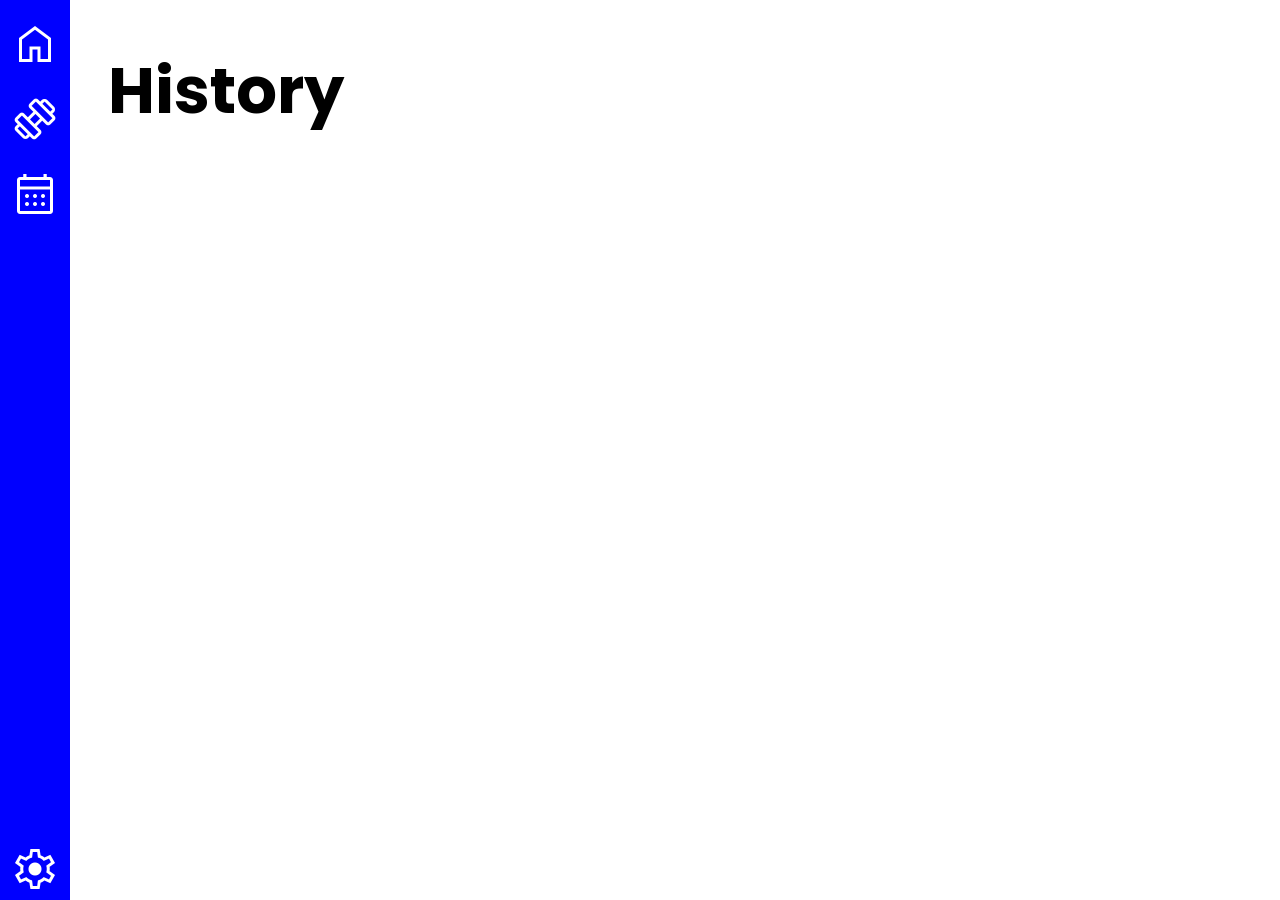
==== history.html @ bc192e4a "added new layout and new plan for app" ====
<!DOCTYPE html>
<html lang="en">
  <head>
    <meta charset="UTF-8" />
    <meta name="viewport" content="width=device-width, initial-scale=1.0" />
    <title>History</title>
    <link
      href="https://fonts.googleapis.com/css2?family=Material+Symbols+Outlined"
      rel="stylesheet"
    />
    <link rel="stylesheet" href="sidebar.css" />
    <link rel="stylesheet" href="history.css" />
  </head>
  <body>
    <div class="sidenav">
      <a href="mainpage.html"
        ><span class="material-symbols-outlined"> home </span></a
      >
      <a href="workouts.html"
        ><span class="material-symbols-outlined"> exercise </span></a
      >
      <a href="history.html"
        ><span class="material-symbols-outlined"> calendar_month </span></a
      >
      <a href="settings.html " id="settings"
        ><span class="material-symbols-outlined"> settings </span></a
      >
    </div>
    <div class="main"><h1>History</h1></div>
  </body>
</html>
---- sidebar.css ----
.sidenav {
  background-color: blue;
  width: 70px;
  display: flex;
  align-items: center;
  flex-direction: column;
  height: 100%;
  position: fixed;
  top: 0px;
  left: 0px;
}
.material-symbols-outlined {
  font-size: 3em;
  color: white;
  margin-top: 20px;
}

#settings {
  position: absolute;
  bottom: 0;
  margin-top: 0px;
}
---- history.css ----
@import url("https://fonts.googleapis.com/css2?family=Poppins&display=swap");

* {
  font-family: "poppins", sans-serif;
}
.main {
  margin-left: 100px;
  font-size: 2em;
}
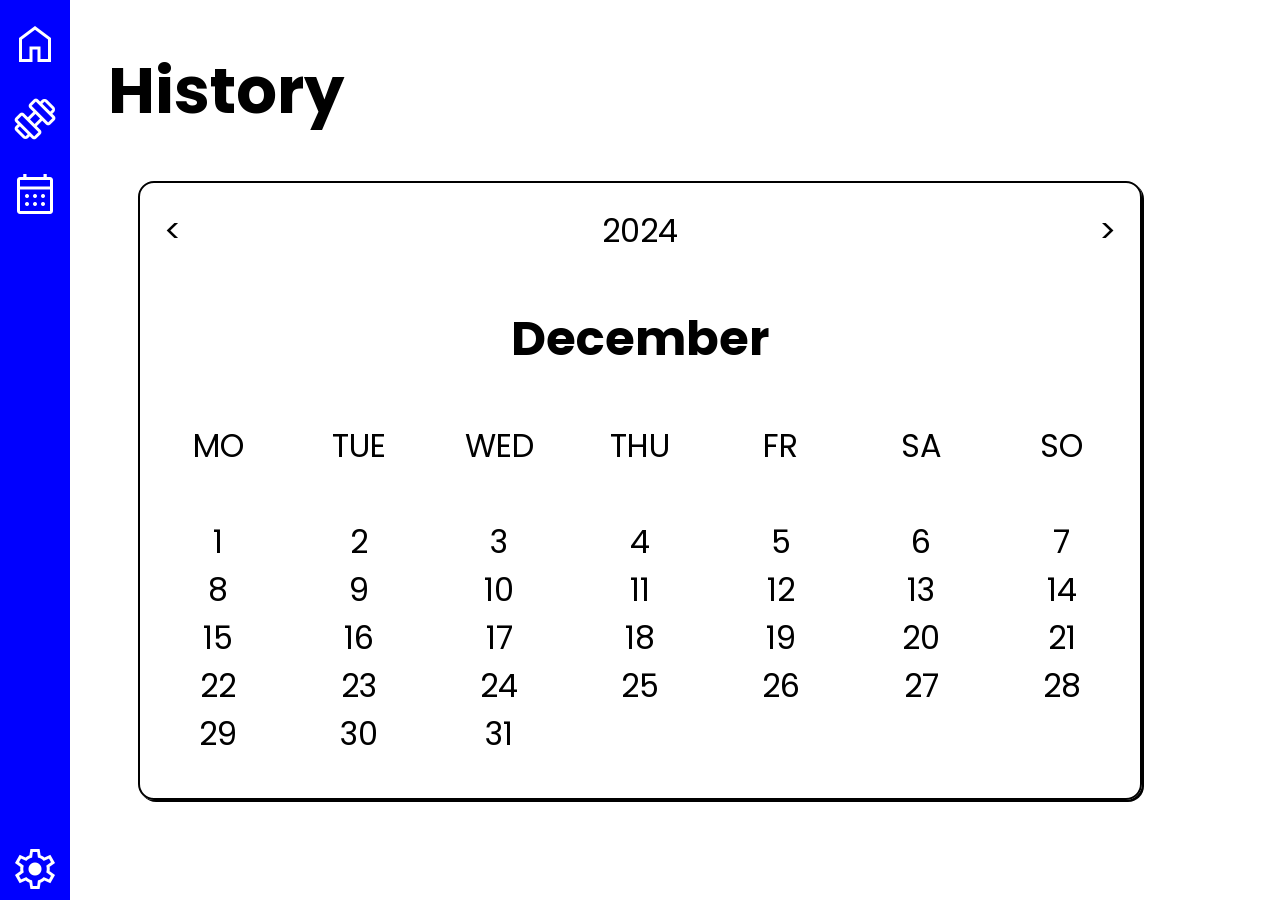
==== commit 71ac38dc: "Calendar fertig gestyled" ====
--- a/history.html
+++ b/history.html
@@ -26,6 +26,62 @@
         ><span class="material-symbols-outlined"> settings </span></a
       >
     </div>
-    <div class="main"><h1>History</h1></div>
+    <div class="main">
+      <h1>History</h1>
+    </div>
+    <div class="calendar">
+      <div class="month-year">
+        <div class="year">
+          <span class="ltgt"> &lt; </span>
+          <span> 2024 </span>
+          <span class="ltgt"> &gt; </span>
+        </div>
+
+        <h2>December</h2>
+
+        <ul class="grid">
+          <li>MO</li>
+          <li>TUE</li>
+          <li>WED</li>
+          <li>THU</li>
+          <li>FR</li>
+          <li>SA</li>
+          <li>SO</li>
+        </ul>
+        <ul class="grid">
+          <li>1</li>
+          <li>2</li>
+          <li>3</li>
+          <li>4</li>
+          <li>5</li>
+          <li>6</li>
+          <li>7</li>
+          <li>8</li>
+          <li>9</li>
+          <li>10</li>
+          <li>11</li>
+          <li>12</li>
+          <li>13</li>
+          <li>14</li>
+          <li>15</li>
+          <li>16</li>
+          <li>17</li>
+          <li>18</li>
+          <li>19</li>
+          <li>20</li>
+          <li>21</li>
+          <li>22</li>
+          <li>23</li>
+          <li>24</li>
+          <li>25</li>
+          <li>26</li>
+          <li>27</li>
+          <li>28</li>
+          <li>29</li>
+          <li>30</li>
+          <li>31</li>
+        </ul>
+      </div>
+    </div>
   </body>
 </html>
--- a/history.css
+++ b/history.css
@@ -7,3 +7,57 @@
   margin-left: 100px;
   font-size: 2em;
 }
+
+h1 {
+  max-width: fit-content;
+}
+
+.calendar {
+  display: flex;
+  align-items: center;
+  text-align: center;
+  justify-content: center;
+  font-size: 2em;
+}
+
+.month-year {
+  width: 1000px;
+  border: 2px solid black;
+  border-radius: 16px;
+  box-shadow: 2px 2px black;
+}
+
+.year {
+  padding: 8px;
+  margin-top: 16px;
+  display: flex;
+  flex-direction: row;
+  justify-content: space-between;
+}
+
+li {
+  list-style-type: none;
+}
+
+.grid {
+  display: grid;
+  grid-template-columns: repeat(7, 1fr);
+}
+
+li:hover {
+  cursor: pointer;
+  background-color: slategray;
+}
+
+.ltgt {
+  width: 50px;
+}
+
+.ltgt:hover {
+  cursor: pointer;
+  background-color: slategray;
+}
+
+ul {
+  padding: 8px;
+}
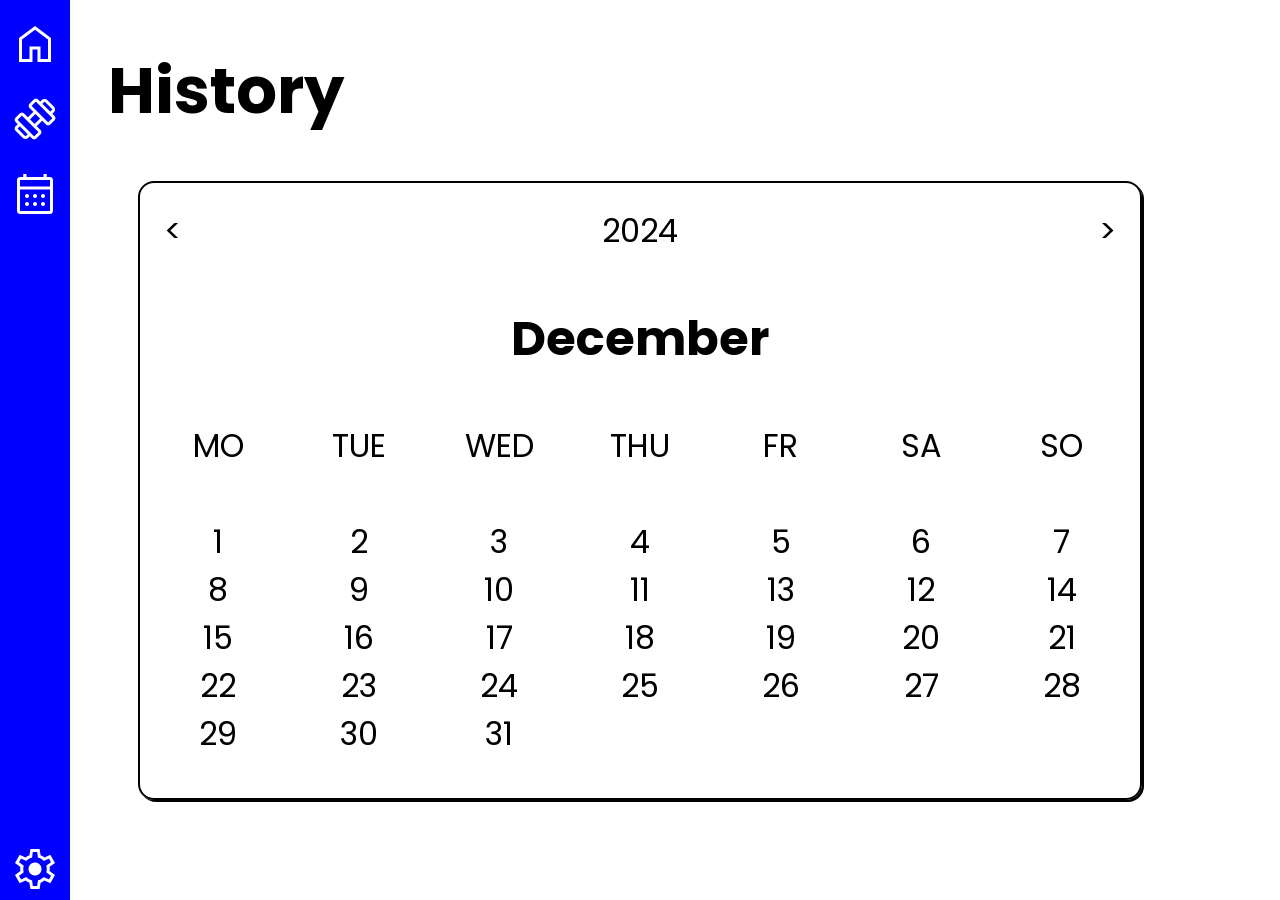
==== commit 58d1b2c8: "started with workouts.html" ====
--- a/history.html
+++ b/history.html
@@ -60,8 +60,8 @@
           <li>9</li>
           <li>10</li>
           <li>11</li>
+          <li>13</li>
           <li>12</li>
-          <li>13</li>
           <li>14</li>
           <li>15</li>
           <li>16</li>
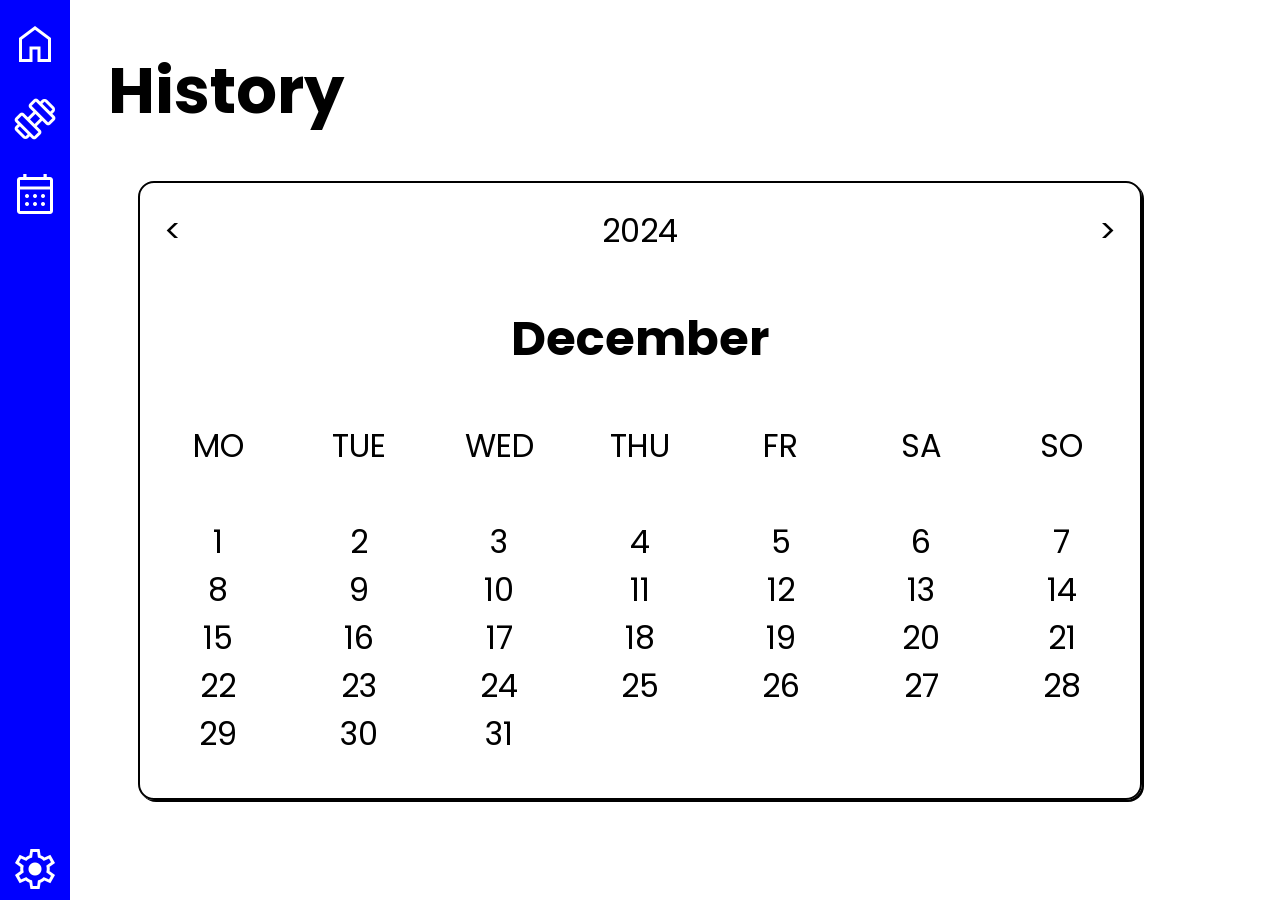
==== commit f072ffda: "minor change" ====
--- a/history.html
+++ b/history.html
@@ -60,8 +60,8 @@
           <li>9</li>
           <li>10</li>
           <li>11</li>
+          <li>12</li>
           <li>13</li>
-          <li>12</li>
           <li>14</li>
           <li>15</li>
           <li>16</li>
